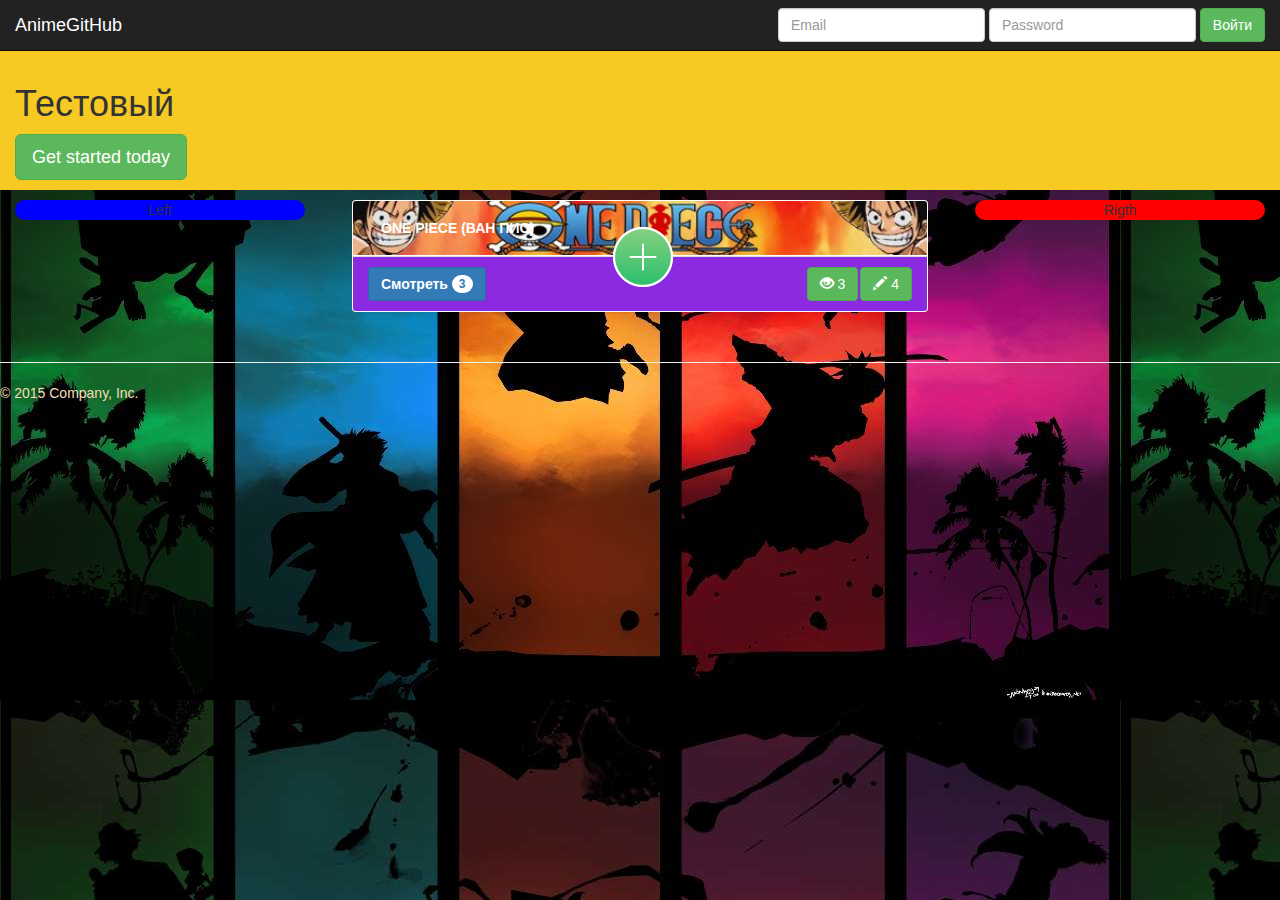
==== WebContent/index.html @ 092dd5ad "Сделала динрмик веб приложение" ====
﻿<!DOCTYPE html>  
<html lang="ru">
	<head>  
		<meta charset="utf-8">
		<meta http-equiv="X-UA-Compatible" content="IE=edge">
		<meta name="viewport" content="width=device-width, initial-scale=1">
		<title>AnimeGitHub</title>

		<!-- Bootstrap -->
		<link href="css/bootstrap.min.css" rel="stylesheet">
		<link href="css/bootstrap-responsive.min.css" rel="stylesheet">
		<link href="css/main.css" rel="stylesheet">
		<link href="css/jquery.bootgrid.min.css" rel="stylesheet">
		<link href="css/rateit.css" rel="stylesheet">
		
		<script src="js/jquery-2.2.2.min.js"></script>
		<script src="js/bootstrap.min.js"></script>
		<script src="js/jquery.bootgrid.min.js"></script>
		<script src="js/jquery.dotdotdot.min.js"></script>
		<script src="js/main.js"></script>
		<script src="js/rating.js"></script>
		<script src="js/jquery.rateit.js"></script>
	</head>
	<body>
		<nav class="navbar navbar-inverse navbar-fixed-top">
			<div class="container-fluid">
				<div class="navbar-header">
					<button type="button" class="navbar-toggle collapsed" data-toggle="collapse" data-target="#navbar" aria-expanded="false" aria-controls="navbar">
						<span class="sr-only">Toggle navigation</span>
						<span class="icon-bar"></span>
						<span class="icon-bar"></span>
						<span class="icon-bar"></span>
					</button>
					<a class="navbar-brand" href="#">AnimeGitHub</a>
				</div>
				<div id="navbar" class="navbar-collapse collapse">
					<form class="navbar-form navbar-right">
						<div class="form-group">
							<input type="text" placeholder="Email" class="form-control">
						</div>
						<div class="form-group">
							<input type="password" placeholder="Password" class="form-control">
						</div>
						<button type="submit" class="btn btn-success">Войти</button>
					</form>
				</div><!--/.navbar-collapse -->
			</div>
		</nav>
		<div class="row-fluid center" style="padding-top: 5%; background-color: #F7C923;">
			<div class="container-fluid">
				<h1>Тестовый</h1>
				<p></p>
				<p><a href="#" target="_blank" class="btn btn-success btn-lg">Get started today</a></p>
			</div>
		</div>
		<div class="container-fluid nopadding">
			<!-- Example row of columns -->
			<div class="row-fluid">
				<div class="col-lg-* main_body">
					<div class="row-fluid">
						<div class="col-md-3 text-center">
							<div class = "left">
								Left
							</div>
						</div>
						<div class="col-md-6 text-left nopadding">
							<div class = "news panel news-panel">
								<div class="news-header-panel panel-heading" >
									<a class="btn" href="anime.html" role="button" style = "text-align:left;color: white;">
										<b>ONE PIECE (ВАН ПИС)</b>
									</a>
								</div>
								<div class="news-body" style="display: none;">
									<div class="container-fluid">
										<div class="row-fluid news-header">
											<div class = "col-md-* nopadding category ">
												<p>Категория:
													<a class="btn-link" role="button" href="#">боевые искусства</a>,
													<a class="btn-link" role="button" href="#">романтика</a>,
													<a class="btn-link" role="button" href="#">фантастика</a>,
													<a class="btn-link" role="button" href="#">этти</a>
													<a class="btn-link" role="button" href="#">этти</a>
													<a class="btn-link" role="button" href="#">этти</a>
													<a class="btn-link" role="button" href="#">этти</a>
													<a class="btn-link" role="button" href="#">этти</a>
												</p>
											</div>
										</div>
										<div class="row-fluid">
											<div class="col-md-4 nopadding img-body">
												<a href="anime.html">
													<img src="img/one_piece.jpg" alt="name" class="img-rounded img-header">
												</a>
												<div class ="rating">
													<h4>Рейтинг:&nbsp;<span class = "value_rating"></span>/<span class="value_rating_max"></span></h4>
													<input type="hidden" value="4" id="value_rating">
													<div class="rateit" data-rateit-backingfld="#value_rating" data-rateit-readonly="true" data-rateit-resetable="false" data-productid="312" data-rateit-step="0.1" data-rateit-ispreset="true" data-rateit-min="0" data-rateit-max="10"></div>
												<!--h4>Ваша оценка:&nbsp;<span class = "value_hover"></span></h4-->
												</div>
											</div>
											<div class="col-md-8">
												<div class="text-left">
													<ul class="list-unstyled">
														<li>
															<b>Год выпуска:</b>
															<a class="btn label label-info" role="button" href="#">2016</a>
														</li>
														<li>
															<b>Жанр:</b>
															<a class="btn label label-info" role="button" href="#">боевые искусства</a>,
															<a class="btn label label-info" role="button" href="#">гарем</a>,
															<a class="btn label label-info" role="button" href="#">романтика</a>,
															<a class="btn label label-info" role="button" href="#">фантастика</a>,
															<a class="btn label label-info" role="button" href="#">этти</a>
														</li>
														<li>
															<b>Озвучка:</b>
															<a class="btn label label-info" role="button" href="#">Русская озвучка</a>
														</li>
														<li>
															<b>Озвучили:</b>
															<a class="btn label label-info" role="button" href="#">Ancord</a>,
															<a class="btn label label-info" role="button" href="#">Fuurou</a>,
															<a class="btn label label-info" role="button" href="#">Nika Lenina</a>,
															<a class="btn label label-info" role="button" href="#">Jade</a>,
														</li>
														<li>
															<b>Перевод:</b>
															<a class="btn label label-info" role="button" href="#">sanyalitvyak</a>,
															<a class="btn label label-info" role="button" href="#">Seiya Loveless,</a>,
															<a class="btn label label-info" role="button" href="#">Evafan</a>,
															<a class="btn label label-info" role="button" href="#">KANSAI</a>,
															<a class="btn label label-info" role="button" href="#">Oni</a>
														</li>
														<li>
															<b>Автор оригинала:</b>
															<a class="btn label label-info" role="button" href="#">Дзюна Мисаки</a>
														</li>
														<li>
															<b>Серии:</b>ТВ (&gt;12 эп.), 25 мин.
														</li>
													</ul>	
												</div>
											</div>
											<div class="col-md-8 clip is-truncated" style="word-wrap: break-word;">
											Последние слова, произнесенные Королем Пиратов перед казнью, вдохновили многих: «Мои сокровища? Коли хотите, забирайте. Ищите – я их все оставил там!». Легендарная фраза Золотого Роджера ознаменовала начало Великой Эры Пиратов – тысячи людей в погоне за своими мечтами отправились на Гранд Лайн, самое опасное место в мире, желая стать обладателями мифических сокровищ...
											Но с каждым годом романтиков становилось все меньше, их постепенно вытесняли прагматичные пираты-разбойники, которым награбленное добро было куда ближе, чем какие-то «никчемные мечты». Но вот... 
											</div>
										</div>
									</div>	
								</div>
								<div class="news-footer panel-footer">
									<div class = "plus-div">
										<div class="plus">
										<!--img src="img/plus.jpg" alt="" class="img-circle"-->
										</div>
									</div>
									<div class="container-fluid nopadding">
										<div class="row-fluid" style="margin-top: -20px;">
											<a href="anime.html" class="btn btn-primary btn-md" role="button">
													<b>Смотреть</b>
													<span class="badge">3</span>
											</a>
											<ul class="nav nav-pills pull-right">
												<li role="presentation" class	>
													<span  class="scan" >
														<span class="glyphicon glyphicon-eye-open" aria-hidden="true"></span>
														<span class="">3</span>
													</span>
												</li>
												<li role="presentation" class>
													<span  class="scan" >
														<span class="glyphicon glyphicon-pencil" aria-hidden="true"></span>
														<span class="">4</span>
													</span>
												</li>
											</ul>
										</div>
									</div>
								</div>
							</div>
							<br>
						</div>
						<div class="col-md-3 text-center">
							<div class = "right">
								Rigth
							</div>
						</div>
					</div>
				</div>
			</div>
		</div>
		<hr>
		<footer>
			<p style="color: wheat;">© 2015 Company, Inc.</p>
		</footer>
	</body>
</html>
---- WebContent/css/main.css ----
body {
	background-image : url(../img/anime-fon.jpg);
}

.left {
	margin: 0 auto;
    height:100%;
	background-color: blue;
	border-radius: 10px
}

.right {
	margin: 0 auto;
    height:100%;
	background-color: red;
	border-radius: 10px
}

.news{
	margin: 0 auto;
    height:100%;
	/* background-color: white; */
	/* border-radius: 10px;
	padding-bottom: 10px; */
   /*  padding-top: 10px; */
}

.main_body{
	margin: 10px auto;
    height: auto;
}

.no-margin {
	margin: 0 !important
}

.no-padding {
	padding: 0 !important
}

.img-main{
	width: 280px;
}

.pull-left {
  float: left;
}

 .clip {
	height: 200px;
}

.nopadding {
   padding: 0 !important;
   margin: 0 !important;
}

.news-header{
	
}

.news-header-panel{
	background-color: blueviolet;
	background: url(../img/one_piece_cover5.jpg);
    /* -webkit-background-size: cover;
   -moz-background-size: cover;
   -o-background-size: cover; */
   background-repeat: no-repeat;
   background-position: center center;
   background-size: cover;
}

.category{

}

.news-body{
	padding-bottom: 10px;
    padding-top: 10px;
}

.rating{
	margin-bottom: 0px; 
	margin-top: 10px; 
	padding: 10px; 
	text-align: center;
	background-color: #f5f5f5;
	border: 1px solid #e3e3e3;
}

.news-footer{ 
	/* text-align: right; */
	background-color: blueviolet;
}

.rating_help {
    /* display: inline-block; /* Строчно-блочный элемент */ */
    position: relative; /* Относительное позиционирование */
}
   .rating_help:hover::after {
    content: attr(data-title); /* Выводим текст */
    position: absolute; /* Абсолютное позиционирование */
    left: 0; right: 0; bottom: -28px; /* Положение подсказки */
    z-index: 1; /* Отображаем подсказку поверх других элементов */
    background: rgba(0,42,167,0.6); /* Полупрозрачный цвет фона */
    color: #fff; /* Цвет текста */
    text-align: center; /* Выравнивание текста по центру */
    font-family: Arial, sans-serif; /* Гарнитура шрифта */
    font-size: 11px; /* Размер текста подсказки */
    padding: 5px 10px; /* Поля */
    border: 1px solid #333; /* Параметры рамки */
}
   
.value_rating{
		font-weight: bold;
}
	 
.scan{
	display: inline-block;
    padding: 6px 12px;
    margin-bottom: 0;
    font-size: 14px;
    font-weight: 400;
    line-height: 1.42857143;
    text-align: center;
    white-space: nowrap;
    vertical-align: middle;
    -ms-touch-action: manipulation;
    touch-action: manipulation;
    /* cursor: pointer; */
    -webkit-user-select: none;
    -moz-user-select: none;
    -ms-user-select: none;
    user-select: none;
    background-image: none;
    border: 1px solid transparent;
    border-radius: 4px;
	color: #fff; 
    background-color: #5cb85c; 
    border-color: #4cae4c; 
}

.news-panel{
  
  width:90%;
  height:90%;

  transition: width 1s;
  -moz-transition: width 1s; /* Firefox 4 */
  -webkit-transition: width 1s; /* Safari and Chrome */
  -o-transition: width 1s; /* Opera */
  -ms-transition: width 1s; /* IE9 (maybe) */
  
}

.news-panel:hover
{
    width:100%;
    height: 100%;
}

.plus{
	background-color: blueviolet;
	background: url(../img/agh_plus.png);
    /* -webkit-background-size: cover;
   -moz-background-size: cover;
   -o-background-size: cover; */
   background-repeat: no-repeat;
   background-position: center center;
   background-size: contain;
   height: 60px;
   width: 60px;
   display: block;

}

.plus:hover{
	background: url(../img/agh_plus_hover.png);
}

.minus{
   background-color: blueviolet;
   background: url(../img/agh_minus.png);
   background-repeat: no-repeat;
   background-position: center center;
   background-size: contain;
   height: 60px;
   width: 60px;
   display: block;
}

.minus:hover{
	background: url(../img/agh_minus_hover.png);
}

.plus-div{
	margin-top: -40px;
	margin-left: 45%;
    text-align: center;
}

.circle{
	 width:100px;
	 height:100px;
	 display:block;
	 border-radius:50px;
	 -moz-border-radius:50px;
	 -webkit-border-radius:50px;
	 -khtml-border-radius:50px;
	 font-size:20px; color:#fff;
	 line-height:100px;
	 text-align:center;
	 background:#000
}
   
.img-body{
	text-align:center;
}

.img-header{
	max-width: 100%;
    height: auto;
}

.anime{
	padding-top: 5%; 
}
---- WebContent/css/rateit.css ----
.rateit {
    display: -moz-inline-box;
    display: inline-block;
    position: relative;
    -webkit-user-select: none;
    -khtml-user-select: none;
    -moz-user-select: none;
    -o-user-select: none;
    -ms-user-select: none;
    user-select: none;
    -webkit-touch-callout: none;
}

.rateit .rateit-range
{
    position: relative;
    display: -moz-inline-box;
    display: inline-block;
    background: url(../img/star.gif);
    height: 16px;
    outline: none;
}

.rateit .rateit-range * {
    display:block;
}

/* for IE 6 */
* html .rateit, * html .rateit .rateit-range
{
    display: inline;
}

/* for IE 7 */
* + html .rateit, * + html .rateit .rateit-range
{
    display: inline;
}

.rateit .rateit-hover, .rateit .rateit-selected
{
    position: absolute;
    left: 0px;
}

.rateit .rateit-hover-rtl, .rateit .rateit-selected-rtl
{
    left: auto;
    right: 0px;
}

.rateit .rateit-hover
{
    background: url(../img/star.gif) left -32px;
}

.rateit .rateit-hover-rtl
{
    background-position: right -32px;
}

.rateit .rateit-selected
{
    background: url(../img/star.gif) left -16px;
}

.rateit .rateit-selected-rtl
{
    background-position: right -16px;
}

.rateit .rateit-preset
{
    background: url(../img/star.gif) left -48px;
}

.rateit .rateit-preset-rtl
{
    background: url(../img/star.gif) left -48px;
}

.rateit button.rateit-reset
{
    background: url(../img/delete.gif) 0 0;
    width: 16px;
    height: 16px;
    display: -moz-inline-box;
    display: inline-block;
    float: left;
    outline: none;
    border:none;
    padding: 0;
}

.rateit button.rateit-reset:hover, .rateit button.rateit-reset:focus
{
    background-position: 0 -16px;
}
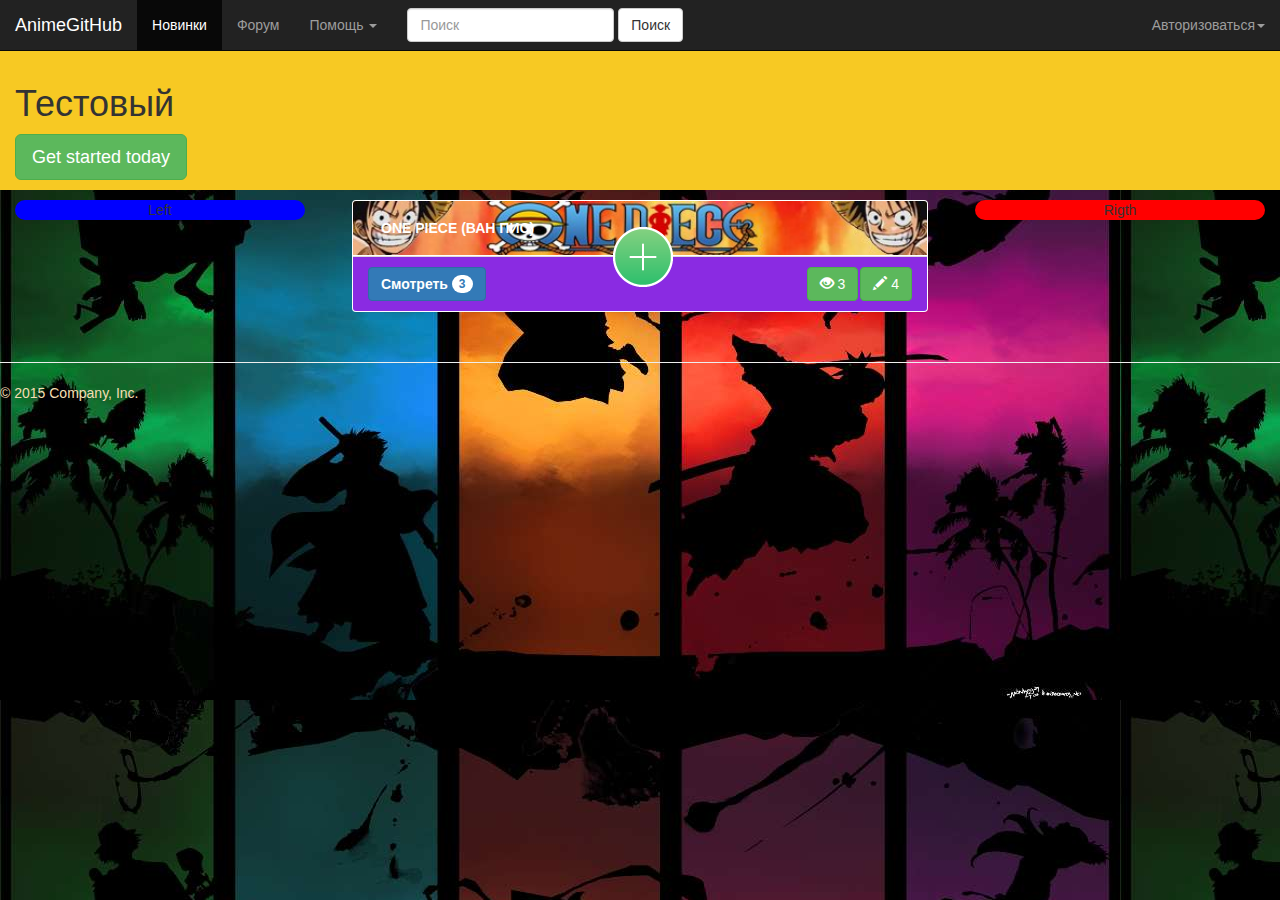
==== commit ed0c8ae9: "Добавил автризацию" ====
--- a/WebContent/index.html
+++ b/WebContent/index.html
@@ -26,15 +26,181 @@
 			<div class="container-fluid">
 				<div class="navbar-header">
 					<button type="button" class="navbar-toggle collapsed" data-toggle="collapse" data-target="#navbar" aria-expanded="false" aria-controls="navbar">
-						<span class="sr-only">Toggle navigation</span>
+						<!-- span class="sr-only">Toggle navigation</span>
 						<span class="icon-bar"></span>
 						<span class="icon-bar"></span>
-						<span class="icon-bar"></span>
+						<span class="icon-bar"></span-->
 					</button>
 					<a class="navbar-brand" href="#">AnimeGitHub</a>
 				</div>
-				<div id="navbar" class="navbar-collapse collapse">
-					<form class="navbar-form navbar-right">
+				<ul class="nav navbar-nav">
+					<li class="active">
+						<a href="#">Новинки 
+							<span class="sr-only">(current)</span>
+						</a>
+					</li>
+					<li>
+						<a href="#">Форум</a>
+					</li>
+					<li class="dropdown">
+						<a href="#" class="dropdown-toggle" data-toggle="dropdown" role="button" aria-haspopup="true" aria-expanded="false">Помощь
+							<span class="caret"></span>
+						</a>
+						<ul class="dropdown-menu">
+					 	<li>
+					 		<a href="#">Action</a>
+					 	</li>
+					 	<li>
+					 		<a href="#">Another action</a>
+					 	</li>
+					 	<li>
+					 		<a href="#">Something else here</a>
+					 	</li>
+					 	<li role="separator" class="divider"></li>
+					 	<li>
+					 		<a href="#">Separated link</a>
+					 	</li>
+					 	<li role="separator" class="divider"></li>
+					 	<li>
+					 		<a href="#">One more separated link</a>
+					 	</li>
+					 	</ul>
+					  </li>
+					</ul>
+				  <form class="navbar-form navbar-left" role="search">
+			        <div class="form-group">
+			          <input type="text" class="form-control" placeholder="Поиск">
+			        </div>
+			        <button type="submit" class="btn btn-default">Поиск</button>
+			      </form>	 
+				  <ul class="nav navbar-nav navbar-right">	
+	                  <li id = "auth" class="dropdown">
+	                     <a href="#" class="dropdown-toggle" data-toggle="dropdown">Авторизоваться<b class="caret"></b></a>
+	                     <ul class="dropdown-menu" style="padding: 15px;min-width: 250px;">
+	                        <li>
+	                           <div class="row-fluid">
+	                              <div class="col-md-*">
+	                                 <form class="form" role="form" method="post" action="login" accept-charset="UTF-8" id="login-nav">
+	                                    <div class="form-group">
+	                                       <label class="sr-only" for="exampleInputEmail2">Email address</label>
+	                                       <input type="text" class="form-control" id="exampleInputEmail2" placeholder="Email address" required>
+	                                    </div>
+	                                    <div class="form-group">
+	                                       <label class="sr-only" for="exampleInputPassword2">Password</label>
+	                                       <input type="password" class="form-control" id="exampleInputPassword2" placeholder="Password" required>
+	                                    </div>
+	                                    <div class="checkbox center">
+	                                       <label>
+	                                       		<input type="checkbox">Запомнить
+	                                       </label>
+	                                    </div>
+	                                    <div class="form-group">
+	                                       <button type="submit" class="btn btn-success btn-block">Войти</button>
+	                                    </div>
+	                                 </form>
+	                                 <form>
+	                                 	<a href="#" class="registr">Регистрация</a>
+	                                 </form>
+	                                 <form class = "form_registr" role="form" method="post" action="registr" accept-charset="UTF-8" style="display:none">
+	                                    <div class="form-group">
+	                                       <label class="sr-only" for="inputEmail">Email address</label>
+	                                       <input type="text" class="form-control" id="inputEmail" placeholder="Адресс почты" required>
+	                                    </div>
+	                                    <div class="form-group">
+	                                       <label class="sr-only" for="inputLogin">User name</label>
+	                                       <input type="text" class="form-control" id="inputLogin" placeholder="Имя" required>
+	                                    </div>
+	                                    <div class="form-group">
+	                                       <label class="sr-only" for="inputPassword">Password</label>
+	                                       <input type="password" class="form-control" id="inputPassword" placeholder="Пароль" required>
+	                                    </div>
+	                                    <div class="form-group">
+	                                       <label class="sr-only" for="inputPassword2">Password2</label>
+	                                       <input type="password" class="form-control" id="inputPassword2" placeholder="Повторите пароль" required>
+	                                    </div>
+	                                    <div class="form-group">
+	                                       <button type="submit" class="btn btn-success btn-block">Зарегистрировать</button>
+	                                    </div>
+	                                 </form>
+	                              </div>
+	                           </div>
+	                        </li>
+	                        <li class="divider"></li>
+	                        <a href="#" class="">Забыли пароль ?</a>
+	                     </ul>
+	                 </li>
+	                 <li id = "user_auth" class="dropdown" style="display:none">
+                    	 <a href="#" class="dropdown-toggle" data-toggle="dropdown">Тестовый Юзер<b class="caret"></b></a>
+                     <ul class="dropdown-menu" style="padding: 15px;min-width: 300px;">
+                        <li>
+                           <div class="row-fluid">
+                              <div class="col-md-*">
+                                 <form class="form" role="form" method="post" action="logout" accept-charset="UTF-8" id="login-nav">
+          							<div class="panel panel-info">
+            							<div class="panel-heading">
+              								<h3 class="panel-title">Sheena Kristin A.Eschor</h3>
+            							</div>
+            						<div class="panel-body">
+            						<div class="row">
+                						<div class="col-md-3 col-lg-6"> 
+                							<img alt="User Pic" src="http://babyinfoforyou.com/wp-content/uploads/2014/10/avatar-300x300.png" class="img-circle img-responsive">
+                						</div>
+                					 </div>
+              							<div class="row">
+                							<div class=" col-md-9 col-lg-9 " style = "padding-left: 30px;"> 
+								                	<table class="table table-user-information">
+									                    <tbody>
+									                      <tr>
+									                        <td>Department:</td>
+									                        <td>Programming</td>
+									                      </tr>
+									                      <tr>
+									                        <td>Hire date:</td>
+									                        <td>06/23/2013</td>
+									                      </tr>
+									                      <tr>
+									                        <td>Date of Birth</td>
+									                        <td>01/24/1988</td>
+									                      </tr>
+									                        <tr>
+									                        <tr>
+									                        <td>Gender</td>
+									                        <td>Male</td>
+									                      </tr>
+									                        <tr>
+									                        <td>Home Address</td>
+									                        <td>Metro Manila,Philippines</td>
+									                      </tr>
+									                      <tr>
+									                        <td>Email</td>
+									                        <td><a href="mailto:info@support.com">info@support.com</a></td>
+									                      </tr>
+									                        <td>Phone Number</td>
+									                        <td>123-4567-890(Landline)<br><br>555-4567-890(Mobile)
+									                        </td>
+									                      </tr>
+									                    </tbody>
+								                	</table>
+                								</div>
+              								</div>
+            							</div>
+						                <div class="panel-footer">
+						               		<button type="submit" class="btn btn-success">Выйти</button>
+						                    <span class="pull-right">
+						                       	<a href="edit.html" data-original-title="Edit this user" data-toggle="tooltip" type="button" class="btn btn-sm btn-warning"><i class="glyphicon glyphicon-edit"></i></a>
+						                        <a data-original-title="Remove this user" data-toggle="tooltip" type="button" class="btn btn-sm btn-danger"><i class="glyphicon glyphicon-remove"></i></a>
+						                    </span>
+						                </div>
+          							</div>
+                                 </form>
+                              </div>
+                           </div>
+                        </li>
+                     </ul>
+                  </li>
+               	</ul>
+				<!-- div id="navbar" class="navbar-collapse collapse">
+					<form id = "auth" class="navbar-form navbar-right">
 						<div class="form-group">
 							<input type="text" placeholder="Email" class="form-control">
 						</div>
@@ -42,6 +208,11 @@
 							<input type="password" placeholder="Password" class="form-control">
 						</div>
 						<button type="submit" class="btn btn-success">Войти</button>
+						<button type="submit" class="btn btn-default">Регистрация</button>
+					</form>
+					<form id = "user_auth" class="navbar-form navbar-right" style = "display:none">
+						
+						<button type="submit" class="btn btn-success">Выйти</button>
 					</form>
 				</div><!--/.navbar-collapse -->
 			</div>
--- a/WebContent/css/main.css
+++ b/WebContent/css/main.css
@@ -224,4 +224,42 @@
 
 .anime{
 	padding-top: 5%; 
+}
+
+.form_registr{
+	padding-top: 5%; 
+}
+
+.user-row {
+    margin-bottom: 14px;
+}
+
+.user-row:last-child {
+    margin-bottom: 0;
+}
+
+.dropdown-user {
+    margin: 13px 0;
+    padding: 5px;
+    height: 100%;
+}
+
+.dropdown-user:hover {
+    cursor: pointer;
+}
+
+.table-user-information > tbody > tr {
+    border-top: 1px solid rgb(221, 221, 221);
+}
+
+.table-user-information > tbody > tr:first-child {
+    border-top: 0;
+}
+
+
+.table-user-information > tbody > tr > td {
+    border-top: 0;
+}
+.toppad
+{margin-top:20px;
 }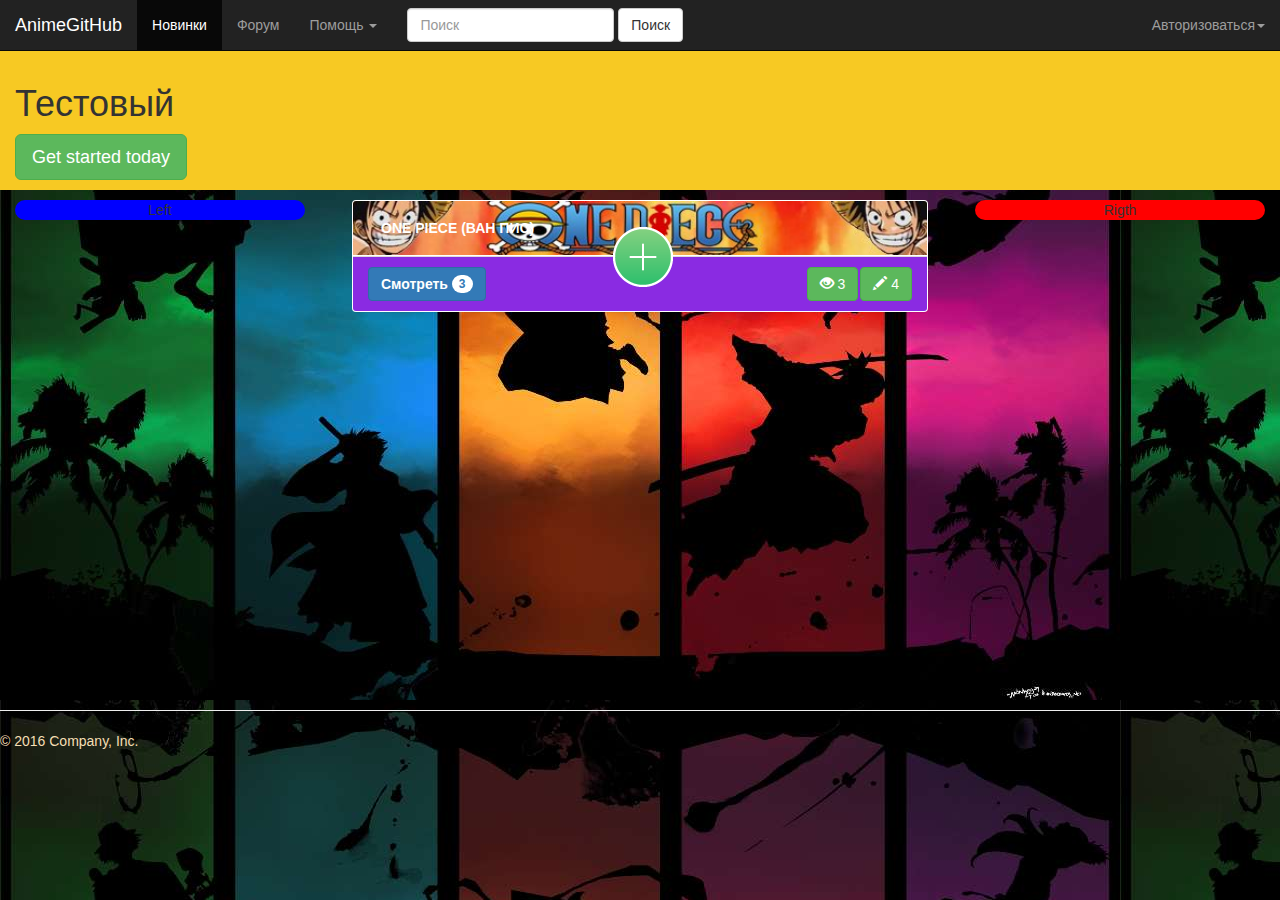
==== commit 2faeb893: "+" ====
--- a/WebContent/index.html
+++ b/WebContent/index.html
@@ -141,13 +141,13 @@
               								<h3 class="panel-title">Sheena Kristin A.Eschor</h3>
             							</div>
             						<div class="panel-body">
-            						<div class="row">
-                						<div class="col-md-3 col-lg-6"> 
-                							<img alt="User Pic" src="http://babyinfoforyou.com/wp-content/uploads/2014/10/avatar-300x300.png" class="img-circle img-responsive">
+            						<div class="row-fluid">
+                						<div class="col-md-3 col-lg-6 col-centered"> 
+                							<img alt="User Pic" src="http://babyinfoforyou.com/wp-content/uploads/2014/10/avatar-300x300.png" class="img-circle center-block img-responsive">
                 						</div>
                 					 </div>
-              							<div class="row">
-                							<div class=" col-md-9 col-lg-9 " style = "padding-left: 30px;"> 
+              							<div class="row-fluid">
+                							<div class=" col-md-9 col-lg-9 nopadding"> 
 								                	<table class="table table-user-information">
 									                    <tbody>
 									                      <tr>
@@ -187,7 +187,7 @@
 						                <div class="panel-footer">
 						               		<button type="submit" class="btn btn-success">Выйти</button>
 						                    <span class="pull-right">
-						                       	<a href="edit.html" data-original-title="Edit this user" data-toggle="tooltip" type="button" class="btn btn-sm btn-warning"><i class="glyphicon glyphicon-edit"></i></a>
+						                       	<a href="user.html" data-original-title="Edit this user" data-toggle="tooltip" type="button" class="btn btn-sm btn-warning"><i class="glyphicon glyphicon-edit"></i></a>
 						                        <a data-original-title="Remove this user" data-toggle="tooltip" type="button" class="btn btn-sm btn-danger"><i class="glyphicon glyphicon-remove"></i></a>
 						                    </span>
 						                </div>
@@ -224,7 +224,7 @@
 				<p><a href="#" target="_blank" class="btn btn-success btn-lg">Get started today</a></p>
 			</div>
 		</div>
-		<div class="container-fluid nopadding">
+		<div class="container-fluid nopadding" style="min-height: 500px;">
 			<!-- Example row of columns -->
 			<div class="row-fluid">
 				<div class="col-lg-* main_body">
@@ -363,7 +363,7 @@
 		</div>
 		<hr>
 		<footer>
-			<p style="color: wheat;">© 2015 Company, Inc.</p>
+			<p style="color: wheat;">© 2016 Company, Inc.</p>
 		</footer>
 	</body>
 </html>--- a/WebContent/css/main.css
+++ b/WebContent/css/main.css
@@ -260,6 +260,11 @@
 .table-user-information > tbody > tr > td {
     border-top: 0;
 }
-.toppad
-{margin-top:20px;
+.toppad{
+	margin-top:20px;
+}
+
+.col-centered{
+	float: none;
+	margin: 0 auto;
 }